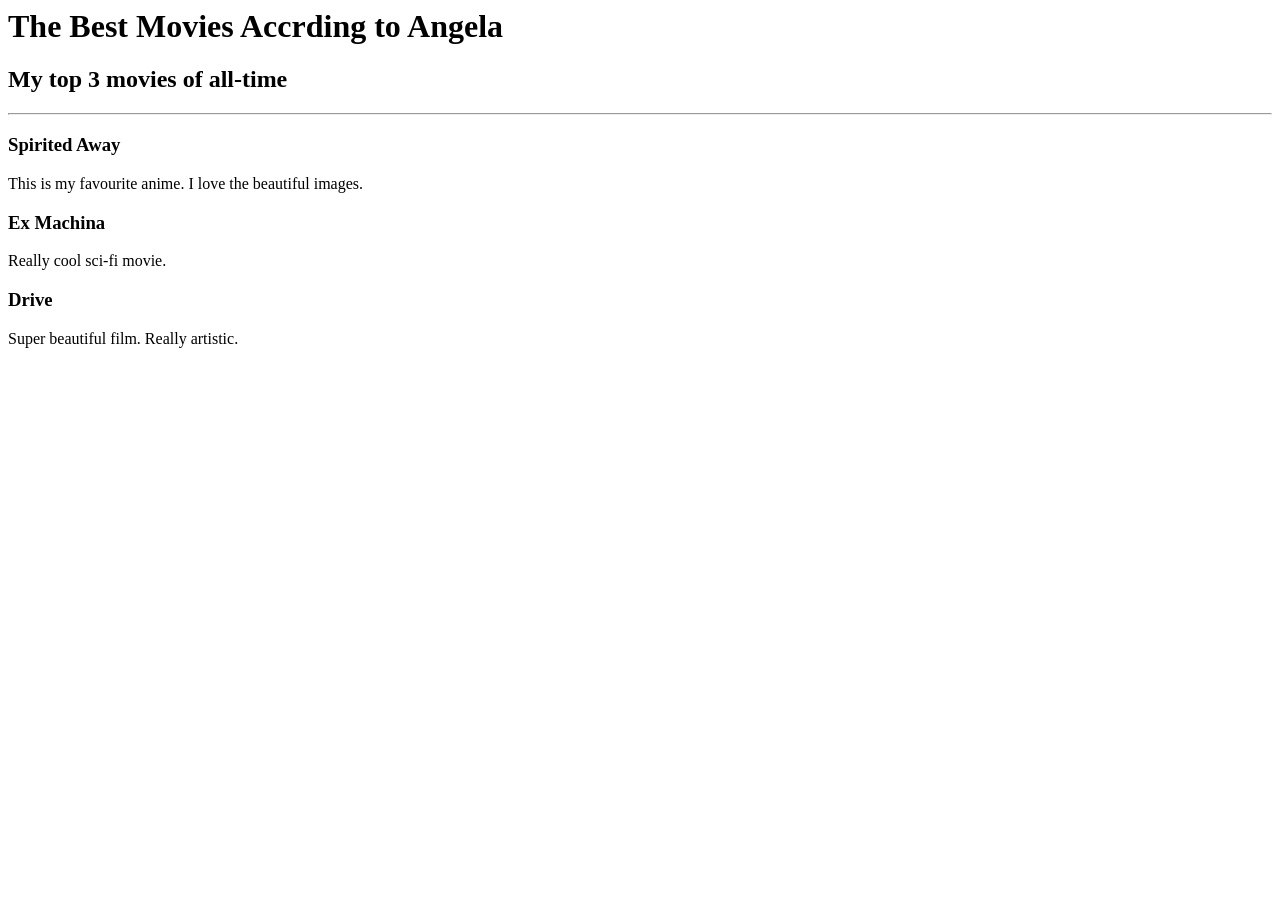
==== index.html @ d242117f "Add files via upload" ====
<html>
	<head></head>
	<body>
		<h1>The Best Movies Accrding to Angela </h1>
		<h2>My top 3 movies of all-time </h2>
		<hr/>
		<h3>Spirited Away</h3>
		<p>This is my favourite anime. I love the beautiful images.</p>
		<h3>Ex Machina</h3>
		<p>Really cool sci-fi movie.</p>
		<h3>Drive</h3>
		<p>Super beautiful film. Really artistic.</p>


	</body>
</html>
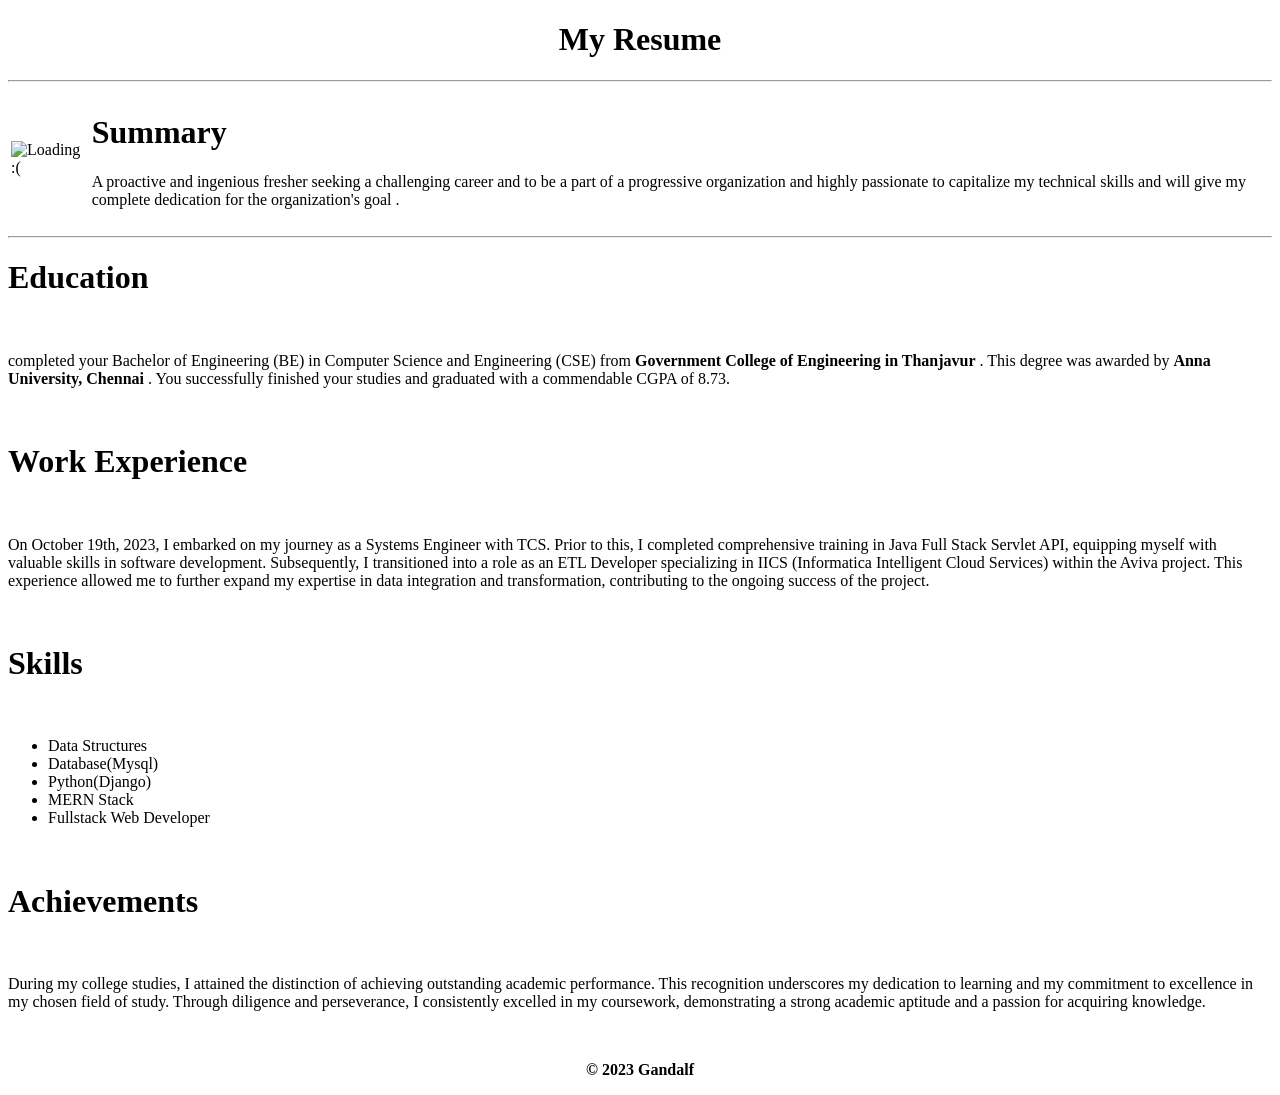
==== commit 998c7f4c: "Update index.html" ====
--- a/index.html
+++ b/index.html
@@ -1,16 +1,80 @@
-<html>
-	<head></head>
-	<body>
-		<h1>The Best Movies Accrding to Angela </h1>
-		<h2>My top 3 movies of all-time </h2>
-		<hr/>
-		<h3>Spirited Away</h3>
-		<p>This is my favourite anime. I love the beautiful images.</p>
-		<h3>Ex Machina</h3>
-		<p>Really cool sci-fi movie.</p>
-		<h3>Drive</h3>
-		<p>Super beautiful film. Really artistic.</p>
 
 
-	</body>
-</html>+<!DOCTYPE html>
+<html>
+<head>
+	<title>My Resume</title>
+</head>
+<body>
+<h1 align = "center">My Resume</h1>
+
+<hr />
+
+<table>
+<thead></thead>
+<tbody>
+
+	<tr>
+		<td><img src="passportSize_photo.jpeg" alt = "Loading :("></td> <!-- image --> 
+		<td>
+			<h1> Summary </h1>
+			<p> A proactive and ingenious fresher seeking a challenging career and to be a part of a progressive organization and highly passionate to capitalize my technical skills and will give my complete dedication for the organization's goal . </p>
+
+		</td>
+
+	</tr>
+</table>
+<hr />
+<h1>Education</h1>
+<br>
+<p>
+completed your Bachelor of Engineering (BE) in Computer Science and Engineering (CSE) from <b>Government College of Engineering in Thanjavur</b> . This degree was awarded by <b>Anna University, Chennai </b>. You successfully finished your studies and graduated with a commendable CGPA of 8.73.
+</p>
+
+
+<br>
+<h1>Work Experience</h1>
+<br>
+<p>
+On October 19th, 2023, I embarked on my journey as a Systems Engineer with TCS. Prior to this, I completed comprehensive training in Java Full Stack Servlet API, equipping myself with valuable skills in software development. Subsequently, I transitioned into a role as an ETL Developer specializing in IICS (Informatica Intelligent Cloud Services) within the Aviva project. This experience allowed me to further expand my expertise in data integration and transformation, contributing to the ongoing success of the project.
+</p>
+<br>
+<h1>Skills</h1>
+<br>
+
+<ul>
+	<li>Data Structures</li>
+	<li>Database(Mysql)</li>
+	<li>Python(Django)</li>
+	<li>MERN Stack</li>
+	<li>Fullstack Web Developer</li>
+</ul>
+
+
+
+<br>
+<h1>Achievements</h1>
+<br>
+
+<p>
+During my college studies, I attained the distinction of achieving outstanding academic performance. This recognition underscores my dedication to learning and my commitment to excellence in my chosen field of study. Through diligence and perseverance, I consistently excelled in my coursework, demonstrating a strong academic aptitude and a passion for acquiring knowledge.
+</p>
+
+<br>
+
+<p>
+	
+</p>
+
+
+<footer align="center">
+    <b><p>© 2023 Gandalf</p></b>
+</footer>
+
+</body>
+</html>
+
+
+
+
+
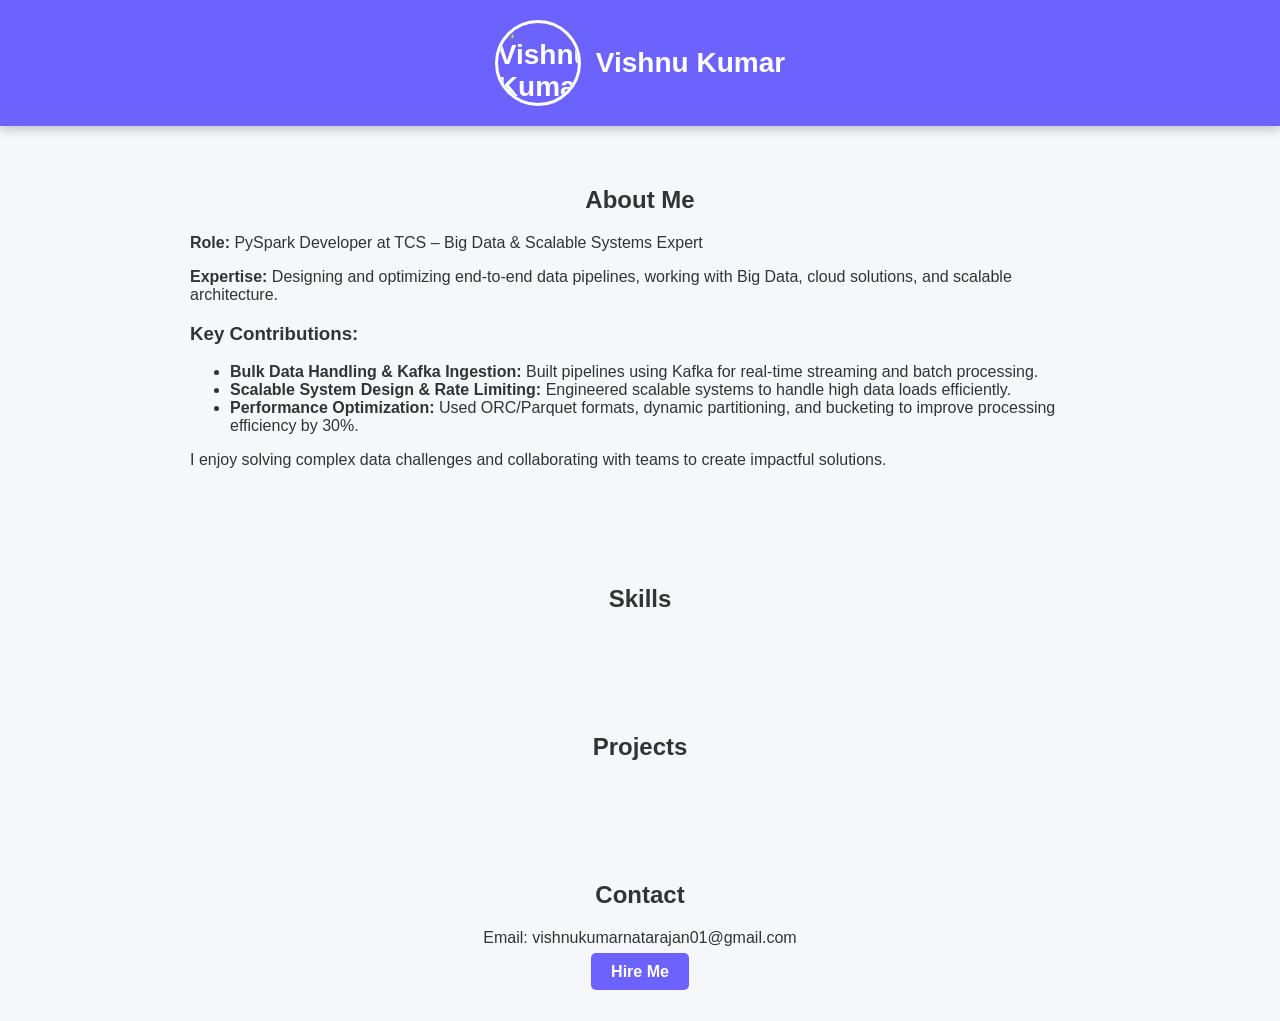
==== commit a0440879: "Update index.html" ====
--- a/index.html
+++ b/index.html
@@ -1,80 +1,152 @@
-
-
 <!DOCTYPE html>
-<html>
+<html lang="en">
 <head>
-	<title>My Resume</title>
+    <meta charset="UTF-8">
+    <meta name="viewport" content="width=device-width, initial-scale=1.0">
+    <title>Vishnu Kumar - Portfolio</title>
+    <style>
+        body {
+            background-color: #f5f7fa;
+            color: #333;
+            font-family: 'Poppins', sans-serif;
+            margin: 0;
+            padding: 0;
+        }
+        header {
+            background-color: #6c63ff;
+            color: #fff;
+            padding: 20px;
+            font-size: 28px;
+            font-weight: bold;
+            text-align: center;
+            box-shadow: 0 4px 10px rgba(0, 0, 0, 0.2);
+            display: flex;
+            align-items: center;
+            justify-content: center;
+            gap: 15px;
+        }
+        .profile-img {
+            width: 80px;
+            height: 80px;
+            border-radius: 50%;
+            border: 3px solid #fff;
+        }
+        section {
+            padding: 40px;
+            text-align: center;
+        }
+        .container {
+            max-width: 900px;
+            margin: auto;
+            text-align: left;
+        }
+        .skills, .projects {
+            display: flex;
+            justify-content: center;
+            flex-wrap: wrap;
+            gap: 15px;
+        }
+        .skill, .project {
+            background-color: #fff;
+            padding: 15px;
+            border-radius: 10px;
+            box-shadow: 0 4px 6px rgba(0, 0, 0, 0.1);
+            transition: transform 0.3s;
+            width: 250px;
+            text-align: center;
+        }
+        .skill:hover, .project:hover {
+            transform: scale(1.05);
+        }
+        .btn {
+            background-color: #6c63ff;
+            color: #fff;
+            padding: 10px 20px;
+            border-radius: 5px;
+            font-weight: bold;
+            text-decoration: none;
+            transition: background-color 0.3s;
+        }
+        .btn:hover {
+            background-color: #5548e1;
+        }
+        .star-rating {
+            color: #fbc02d;
+        }
+    </style>
 </head>
 <body>
-<h1 align = "center">My Resume</h1>
+    <header>
+        <img src="your-photo.jpg" alt="Vishnu Kumar" class="profile-img">
+        <div>Vishnu Kumar</div>
+    </header>
+    
+    <section>
+        <h2>About Me</h2>
+        <div class="container">
+            <p><strong>Role:</strong> PySpark Developer at TCS – Big Data & Scalable Systems Expert</p>
+            <p><strong>Expertise:</strong> Designing and optimizing end-to-end data pipelines, working with Big Data, cloud solutions, and scalable architecture.</p>
+            
+            <h3>Key Contributions:</h3>
+            <ul>
+                <li><strong>Bulk Data Handling & Kafka Ingestion:</strong> Built pipelines using Kafka for real-time streaming and batch processing.</li>
+                <li><strong>Scalable System Design & Rate Limiting:</strong> Engineered scalable systems to handle high data loads efficiently.</li>
+                <li><strong>Performance Optimization:</strong> Used ORC/Parquet formats, dynamic partitioning, and bucketing to improve processing efficiency by 30%.</li>
+            </ul>
+            <p>I enjoy solving complex data challenges and collaborating with teams to create impactful solutions.</p>
+        </div>
+    </section>
 
-<hr />
+    <section>
+        <h2>Skills</h2>
+        <div class="skills" id="skills"></div>
+    </section>
 
-<table>
-<thead></thead>
-<tbody>
+    <section>
+        <h2>Projects</h2>
+        <div class="projects" id="projects"></div>
+    </section>
 
-	<tr>
-		<td><img src="passportSize_photo.jpeg" alt = "Loading :("></td> <!-- image --> 
-		<td>
-			<h1> Summary </h1>
-			<p> A proactive and ingenious fresher seeking a challenging career and to be a part of a progressive organization and highly passionate to capitalize my technical skills and will give my complete dedication for the organization's goal . </p>
+    <section>
+        <h2>Contact</h2>
+        <p>Email: vishnukumarnatarajan01@gmail.com</p>
+        <a href="mailto:vishnukumarnatarajan01@gmail.com" class="btn">Hire Me</a>
+    </section>
 
-		</td>
-
-	</tr>
-</table>
-<hr />
-<h1>Education</h1>
-<br>
-<p>
-completed your Bachelor of Engineering (BE) in Computer Science and Engineering (CSE) from <b>Government College of Engineering in Thanjavur</b> . This degree was awarded by <b>Anna University, Chennai </b>. You successfully finished your studies and graduated with a commendable CGPA of 8.73.
-</p>
-
-
-<br>
-<h1>Work Experience</h1>
-<br>
-<p>
-On October 19th, 2023, I embarked on my journey as a Systems Engineer with TCS. Prior to this, I completed comprehensive training in Java Full Stack Servlet API, equipping myself with valuable skills in software development. Subsequently, I transitioned into a role as an ETL Developer specializing in IICS (Informatica Intelligent Cloud Services) within the Aviva project. This experience allowed me to further expand my expertise in data integration and transformation, contributing to the ongoing success of the project.
-</p>
-<br>
-<h1>Skills</h1>
-<br>
-
-<ul>
-	<li>Data Structures</li>
-	<li>Database(Mysql)</li>
-	<li>Python(Django)</li>
-	<li>MERN Stack</li>
-	<li>Fullstack Web Developer</li>
-</ul>
-
-
-
-<br>
-<h1>Achievements</h1>
-<br>
-
-<p>
-During my college studies, I attained the distinction of achieving outstanding academic performance. This recognition underscores my dedication to learning and my commitment to excellence in my chosen field of study. Through diligence and perseverance, I consistently excelled in my coursework, demonstrating a strong academic aptitude and a passion for acquiring knowledge.
-</p>
-
-<br>
-
-<p>
-	
-</p>
-
-
-<footer align="center">
-    <b><p>© 2023 Gandalf</p></b>
-</footer>
-
+    <script>
+        const skills = [
+            { name: "KAFKA", rating: 5 },
+            { name: "PYSPARK", rating: 5 },
+            { name: "HADOOP", rating: 5 },
+            { name: "HIVE", rating: 5 },
+            { name: "AWS", rating: 5 },
+            { name: "System Design", rating: 5 },
+            { name: "DSA", rating: 5 },
+            { name: "INFORMATICA POWER CENTRE", rating: 5 },
+            { name: "MONGODB", rating: 5 }
+        ];
+        
+        const projects = [
+            { name: "Job Portal", description: "A Django-based application for job seekers and recruiters." },
+            { name: "Event Management API", description: "A REST API for managing events, built using Django." },
+            { name: "Portfolio Website", description: "A modern and responsive portfolio showcasing my skills and projects." }
+        ];
+        
+        const skillsContainer = document.getElementById("skills");
+        skills.forEach(skill => {
+            let div = document.createElement("div");
+            div.className = "skill";
+            div.innerHTML = <strong>${skill.name}</strong><br>⭐️⭐️⭐️⭐️⭐️;
+            skillsContainer.appendChild(div);
+        });
+        
+        const projectsContainer = document.getElementById("projects");
+        projects.forEach(project => {
+            let div = document.createElement("div");
+            div.className = "project";
+            div.innerHTML = <h3>${project.name}</h3><p>${project.description}</p>;
+            projectsContainer.appendChild(div);
+        });
+    </script>
 </body>
 </html>
-
-
-
-
-
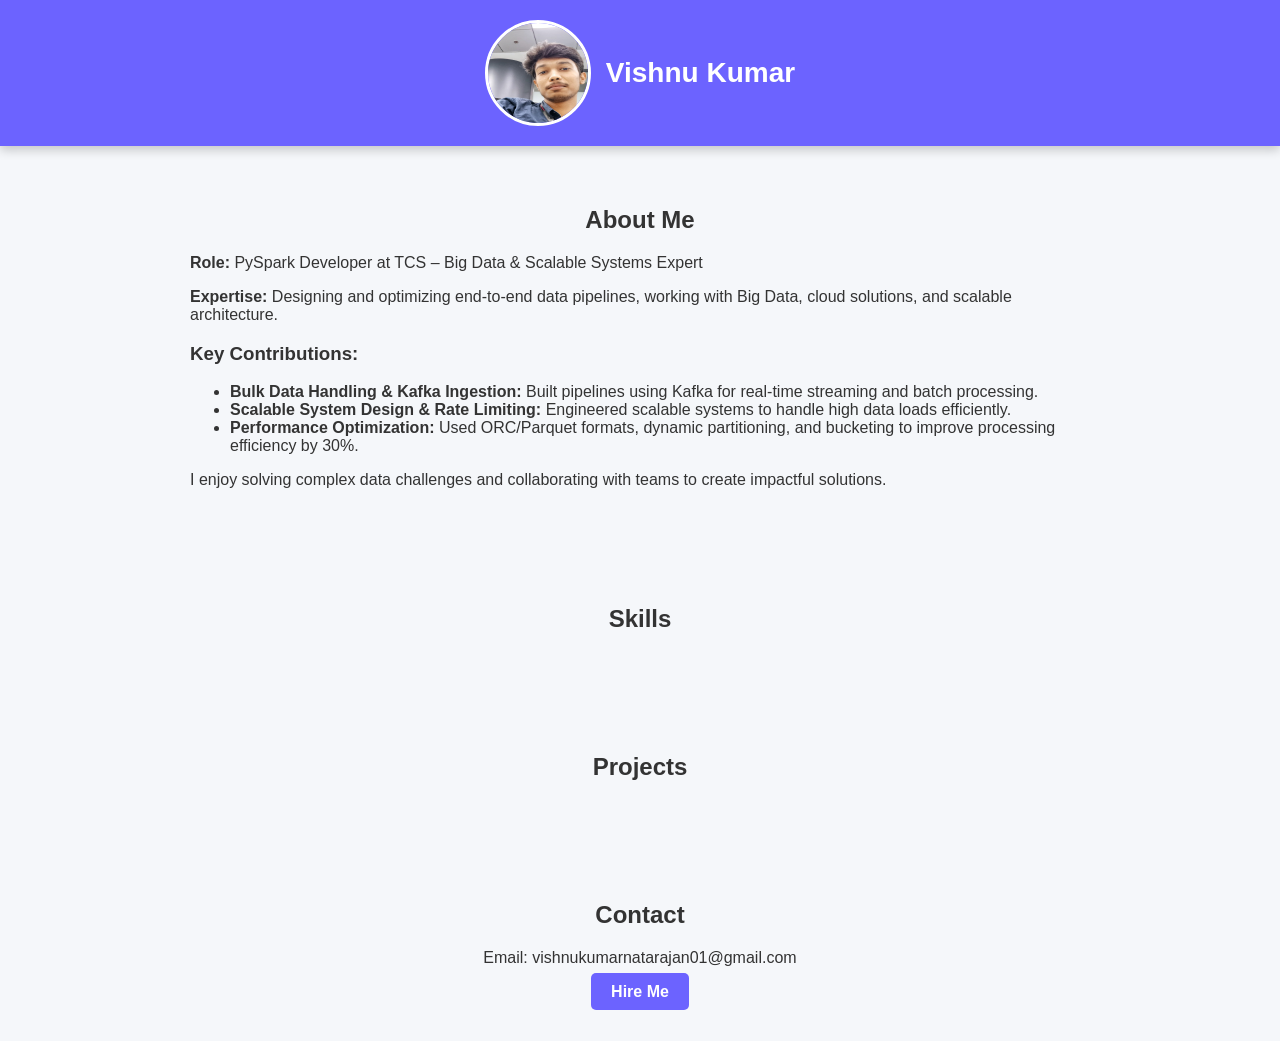
==== commit 72ca8ede: "Update index.html" ====
--- a/index.html
+++ b/index.html
@@ -26,9 +26,9 @@
             gap: 15px;
         }
         .profile-img {
-            width: 80px;
-            height: 80px;
-            border-radius: 50%;
+            width: 100px;
+            height: 100px;
+            border-radius: 80%;
             border: 3px solid #fff;
         }
         section {
@@ -112,41 +112,8 @@
         <p>Email: vishnukumarnatarajan01@gmail.com</p>
         <a href="mailto:vishnukumarnatarajan01@gmail.com" class="btn">Hire Me</a>
     </section>
+<script src="index.js"></script>
 
-    <script>
-        const skills = [
-            { name: "KAFKA", rating: 5 },
-            { name: "PYSPARK", rating: 5 },
-            { name: "HADOOP", rating: 5 },
-            { name: "HIVE", rating: 5 },
-            { name: "AWS", rating: 5 },
-            { name: "System Design", rating: 5 },
-            { name: "DSA", rating: 5 },
-            { name: "INFORMATICA POWER CENTRE", rating: 5 },
-            { name: "MONGODB", rating: 5 }
-        ];
-        
-        const projects = [
-            { name: "Job Portal", description: "A Django-based application for job seekers and recruiters." },
-            { name: "Event Management API", description: "A REST API for managing events, built using Django." },
-            { name: "Portfolio Website", description: "A modern and responsive portfolio showcasing my skills and projects." }
-        ];
-        
-        const skillsContainer = document.getElementById("skills");
-        skills.forEach(skill => {
-            let div = document.createElement("div");
-            div.className = "skill";
-            div.innerHTML = <strong>${skill.name}</strong><br>⭐️⭐️⭐️⭐️⭐️;
-            skillsContainer.appendChild(div);
-        });
-        
-        const projectsContainer = document.getElementById("projects");
-        projects.forEach(project => {
-            let div = document.createElement("div");
-            div.className = "project";
-            div.innerHTML = <h3>${project.name}</h3><p>${project.description}</p>;
-            projectsContainer.appendChild(div);
-        });
-    </script>
+    
 </body>
 </html>
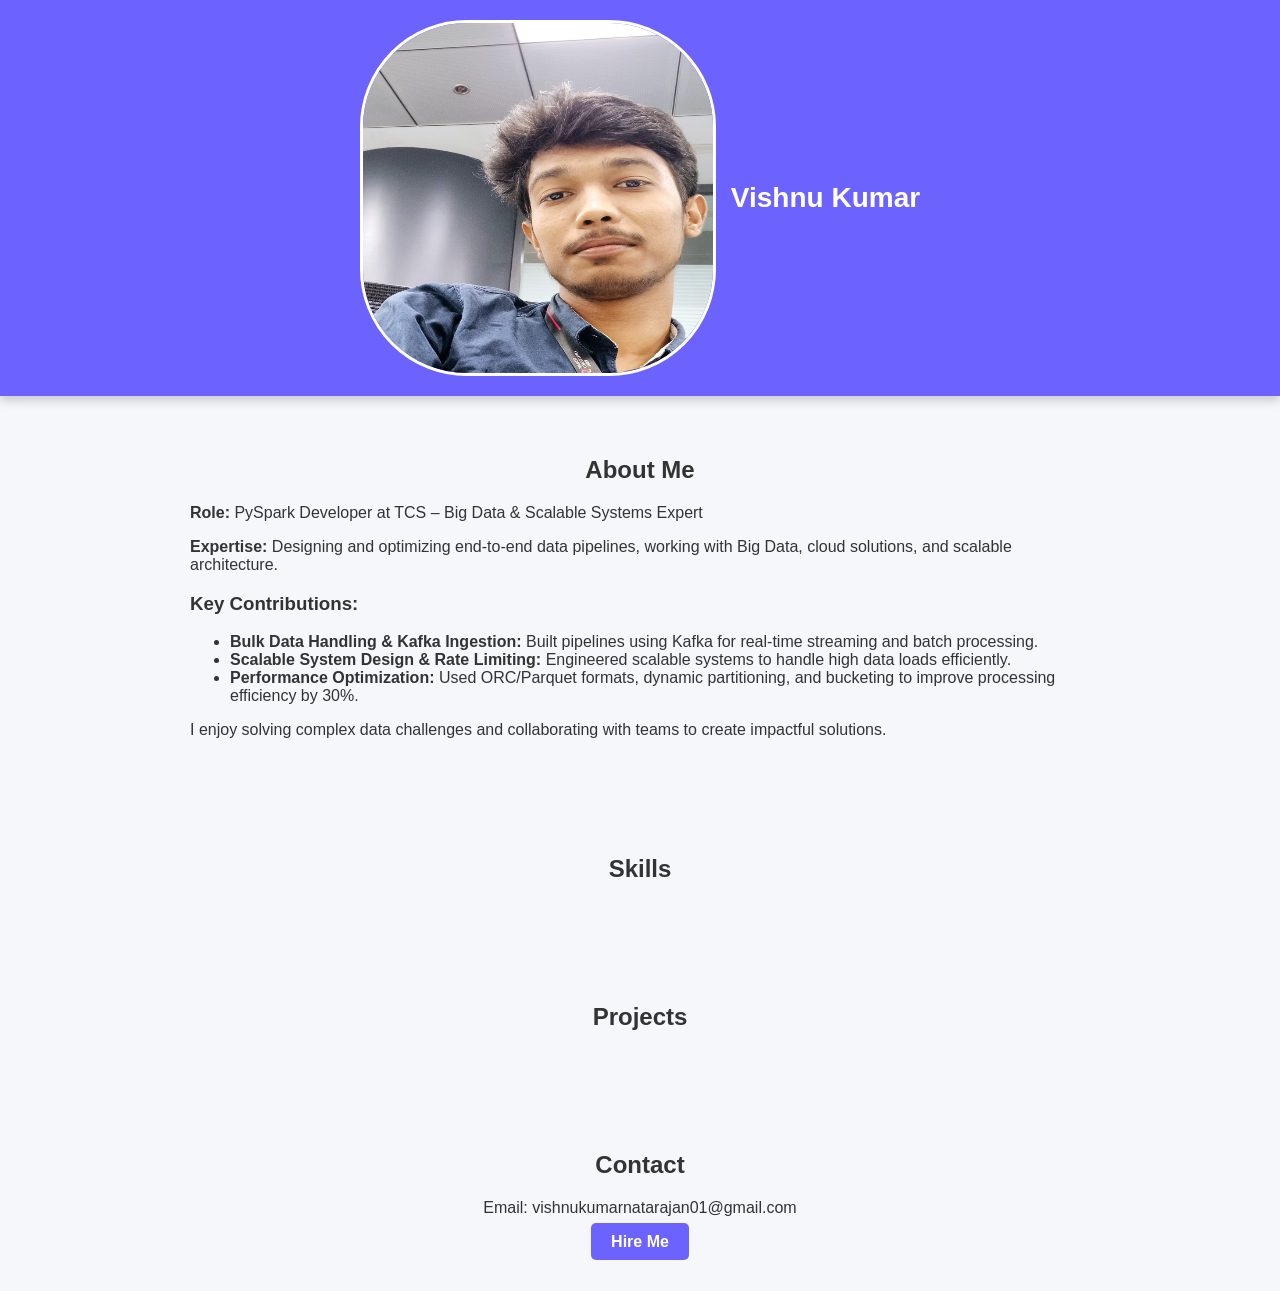
==== commit 44279b46: "Update index.html" ====
--- a/index.html
+++ b/index.html
@@ -26,9 +26,9 @@
             gap: 15px;
         }
         .profile-img {
-            width: 100px;
-            height: 100px;
-            border-radius: 80%;
+            width: 350px;
+            height: 350px;
+            border-radius: 30%;
             border: 3px solid #fff;
         }
         section {
